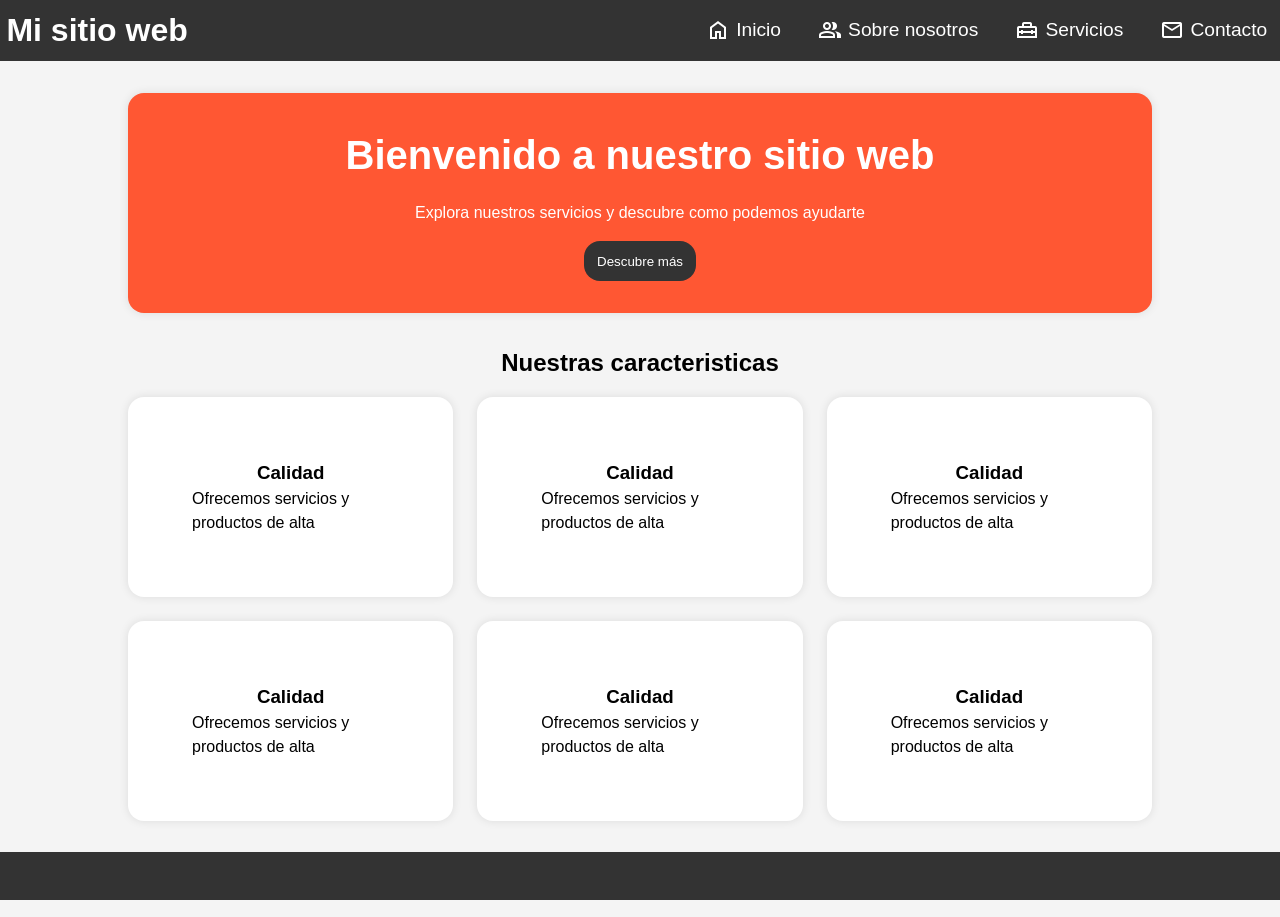
==== CSS/Trabajo práctico integrador 2/index.html @ 06bfa600 "Acomodando carpetas para tener una mejor estructura del proyecto, moviendo archivos a la carpeta HTM" ====
<!DOCTYPE html>
<html lang="en">
<head>
    <meta charset="UTF-8">
    <meta name="viewport" content="width=device-width, initial-scale=1.0">
    <title>Document</title>
    <link rel="stylesheet" href="style.css">
    <link href="https://fonts.googleapis.com/css2?family=Material+Symbols+Outlined" rel="stylesheet" />
</head>
<body>
    <header>
        <nav class="contenedor__nav">
            <h1 class="nav__titulo">Mi sitio web</h1>

            <ul class="nav__lista">
                <li><a class="nav__links" href=""><span class="material-symbols-outlined">home</span>Inicio</a></li>
                <li><a class="nav__links" href=""><span class="material-symbols-outlined">group</span>Sobre nosotros</a></li>
                <li><a class="nav__links" href=""><span class="material-symbols-outlined">home_repair_service</span>Servicios</a></li>
                <li><a class="nav__links" href=""><span class="material-symbols-outlined">mail</span>Contacto</a></li>
            </ul>

            <div class="nav__burger">
                <span class="material-symbols-outlined">menu</span>
            </div>
        </nav>
    </header>

    <main>
        <section class="main__banner">
            <h1 class="banner__titulo">Bienvenido a nuestro sitio web</h1>
            <p class="banner_descripcion">Explora nuestros servicios y descubre como podemos ayudarte</p>
            <button class="banner__boton">Descubre más</button>
        </section>

        <section class="caracteristicas__section">
            <h2 class="caracteristicas__titulo">Nuestras caracteristicas</h2>

            <div class="caracteristicas__contenedor__articulos">
                <article class="caracteristicas__card">
                    <h3>Calidad</h3>
                    <p>Ofrecemos servicios y productos de alta</p>
                </article>
                <article class="caracteristicas__card">
                    <h3>Calidad</h3>
                    <p>Ofrecemos servicios y productos de alta</p>
                </article>
                <article class="caracteristicas__card">
                    <h3>Calidad</h3>
                    <p>Ofrecemos servicios y productos de alta</p>
                </article>
                <article class="caracteristicas__card">
                    <h3>Calidad</h3>
                    <p>Ofrecemos servicios y productos de alta</p>
                </article>
                <article class="caracteristicas__card">
                    <h3>Calidad</h3>
                    <p>Ofrecemos servicios y productos de alta</p>
                </article>
                <article class="caracteristicas__card">
                    <h3>Calidad</h3>
                    <p>Ofrecemos servicios y productos de alta</p>
                </article>
            </div>
        </section>
    </main>

    <footer>
        <p class="footer__descripcion"></p>
    </footer>
</body>
</html>
---- CSS/Trabajo práctico integrador 2/style.css ----
*{
  box-sizing: border-box;
  font-family: "Lato", sans-serif;
  margin: 0;
  padding: 0;
}

:root {
  --bgColor: #f4f4f4;
  --bgColorOscuro: #333;
  --colorTexto: #fff;
  --colorTextoOscuro: #333;
  --colorBanner: #ff5733;
  --shadow: 0px 0px 10px rgba(0, 0, 0, 0.1);
  --maxWidth: 2000px;
  --borderRadius: 16px;
}

body {
  background-color: var(--bgColor);
  line-height: 1.5;
}

/* HEADER */
header{
    background-color: var(--bgColorOscuro);
    padding: 0.4rem;
}

.contenedor__nav{
    display: flex;
    justify-content: space-between;
    align-items: center;
    color: var(--colorTexto);
    max-width: var(--maxWidth);
    margin: 0 auto;
}

.nav__titulo{
  font-size: 2rem;
}

.nav__lista{
    display: flex;
    align-items: center;
    list-style: none;
    gap: 1.5rem;
}

.nav__links {
  display: flex;
  align-items: center;
  gap: 0.4rem; /* Espacio entre el icono y el texto */
  padding: 0.4rem;
  font-size: 1.2rem;
  color: var(--colorTexto);
  text-decoration: none; /* Saca el subrayado */
  cursor: pointer;
}

.nav__burger{
  display: none;
}

.nav__links:hover {
  transition: 0.3s ease;
  background-color: #555;
}

/* MAIN */
main{
  width: 80%;
  max-width: var(--maxWidth);
  margin: 2rem auto 0 auto;
}

.main__banner{
  background-color: var(--colorBanner);
  display: flex;
  flex-direction: column;
  justify-content: center;
  align-items: center;
  gap: 1rem;
  border-radius: var(--borderRadius);
  padding: 2rem 1.2rem;
  box-shadow: var(--shadow);
  color: var(--colorTexto);
}

.banner__titulo{
  font-size: 2.5rem;
}

.banner__descripcion{
  font-size: 1.5rem;
}

.banner__boton{
  background-color: var(--bgColorOscuro);
  color: var(--colorTexto);
  border-radius: var(--borderRadius);
  padding: 0.8rem;
  border: none;
}

.banner__boton:hover{
  background-color: #555;
  cursor: pointer;
}

/* CARACTERISTICAS */
.caracteristicas__section{
  width: 100%;
  margin: 0 auto;
  margin-top: 2rem;
}

.caracteristicas__contenedor__articulos{
  display: grid;
  grid-template-columns: repeat(3, 1fr);
  gap: 1.5rem;
  margin-bottom: 6rem;
}

@media screen and (max-width: 768px){
  .caracteristicas__contenedor__articulos{
    grid-template-columns: 1fr;
  }

  .nav__lista{
    display: none;
  }

  .nav__burger{
    display: block;
    cursor: pointer;
  }
}

.caracteristicas__titulo{
  text-align: center;
  margin-bottom: 1rem;
}

.caracteristicas__card{
  box-shadow: var(--shadow);
  background-color: #fff;
  border-radius: var(--borderRadius);
  padding: 4rem;
  display: flex;
  flex-direction: column;
  justify-content: center;
  align-items: center;
  height: 200px;
}

/* FOOTER */
footer{
  background-color: var(--bgColorOscuro);
  color: var(--colorTexto);
  position: fixed;
  bottom: 0;
  width: 100%;
  height: 3rem;
  display: flex;
  justify-content: center;
  align-items: center;
}

.footer__descripcion{
  font-size: 1rem;
  text-align: center;
}
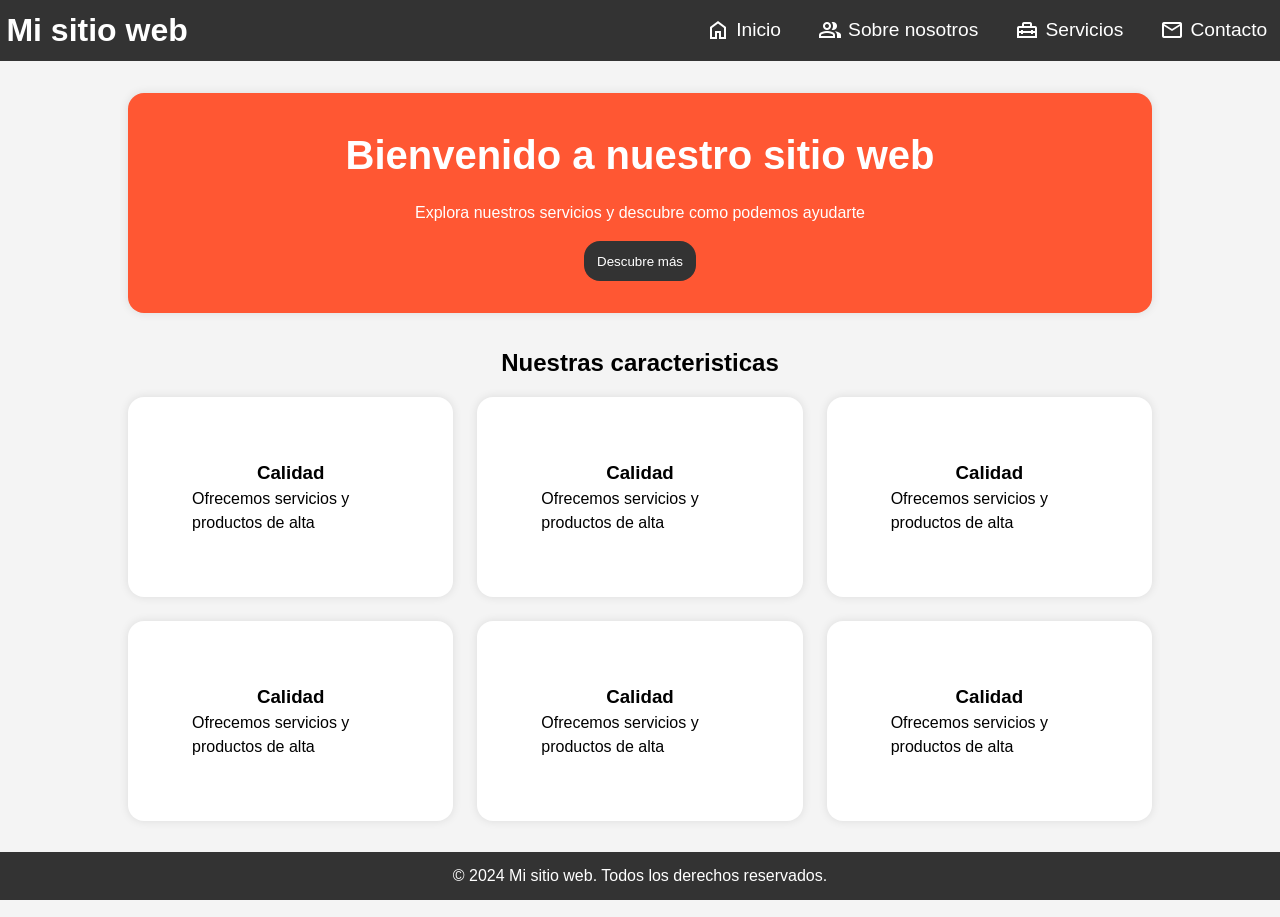
==== commit 48aa60e9: "Aplicando el texto del footers" ====
--- a/CSS/Trabajo práctico integrador 2/index.html
+++ b/CSS/Trabajo práctico integrador 2/index.html
@@ -65,7 +65,9 @@
     </main>
 
     <footer>
-        <p class="footer__descripcion"></p>
+        <p class="footer__descripcion">
+            &copy; 2024 Mi sitio web. Todos los derechos reservados.
+        </p>
     </footer>
 </body>
 </html>
